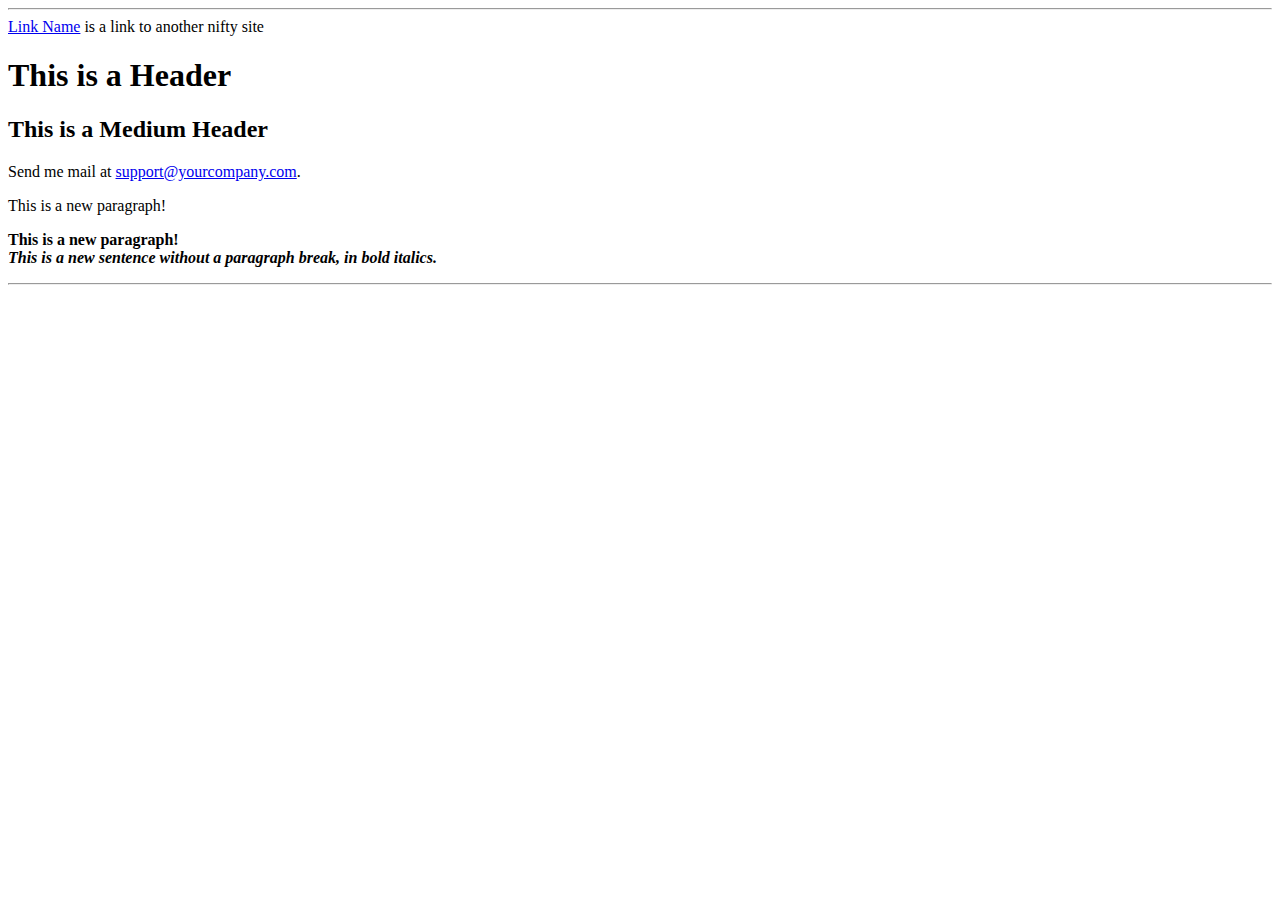
==== index.html @ 7172982a "Added one page" ====
<html>
  <head>
    <title>Your Title Here</title>
  </head>

  <body bgcolor="FFFFFF">
    <!-- <center><img src="clouds.jpg" align="BOTTOM" /></center> -->

    <hr />

    <a href="http://somegreatsite.com">Link Name</a>

    is a link to another nifty site

    <h1>This is a Header</h1>

    <h2>This is a Medium Header</h2>

    Send me mail at
    <a href="mailto:support@yourcompany.com"> support@yourcompany.com</a>.

    <p>This is a new paragraph!</p>

    <p>
      <b>This is a new paragraph!</b>

      <br />
      <b
        ><i
          >This is a new sentence without a paragraph break, in bold italics.</i
        ></b
      >
    </p>

    <hr />
  </body>
</html>
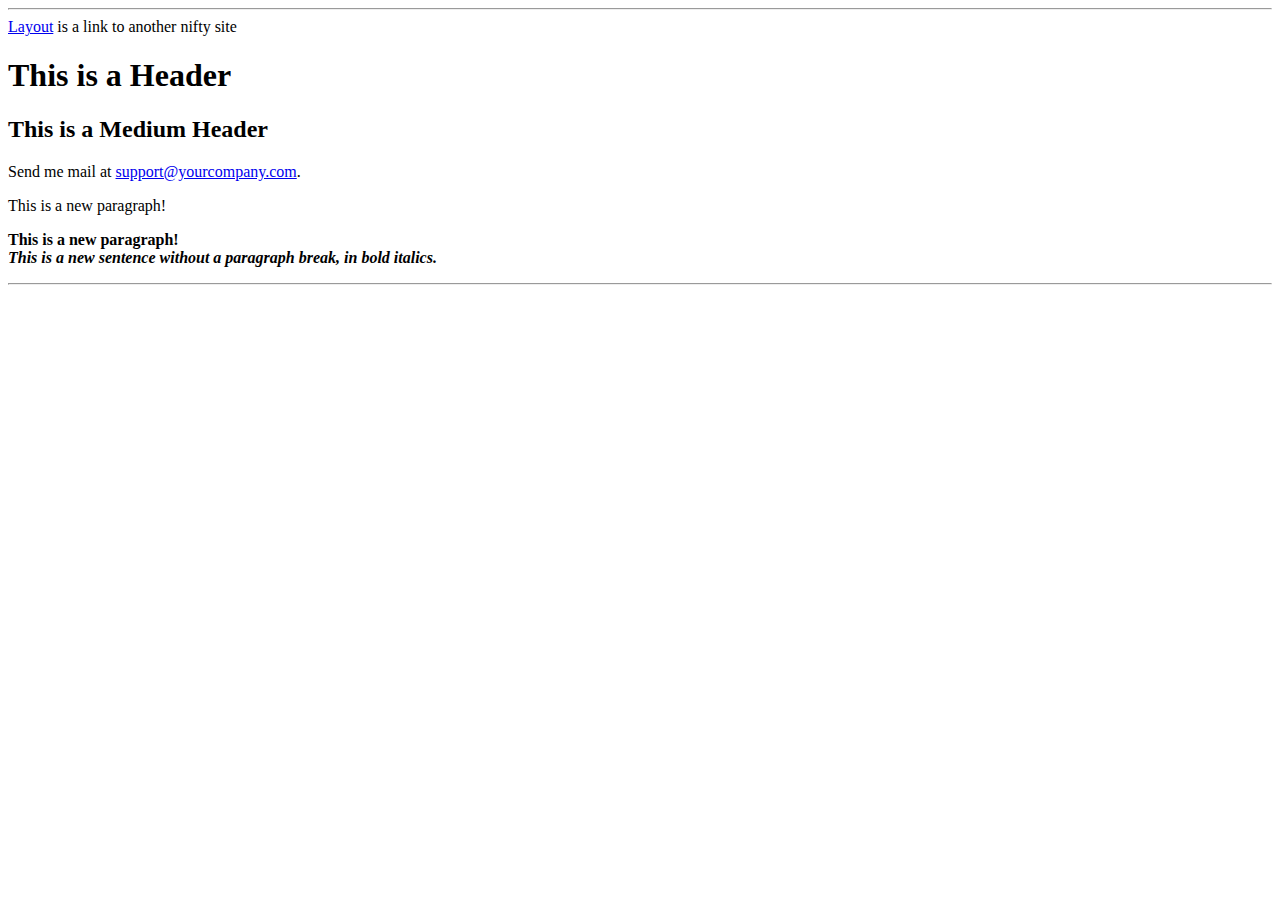
==== commit d9ea9567: "Linking to another page" ====
--- a/index.html
+++ b/index.html
@@ -3,15 +3,15 @@
     <title>Your Title Here</title>
   </head>
 
-  <body bgcolor="FFFFFF">
+  <body>
     <!-- <center><img src="clouds.jpg" align="BOTTOM" /></center> -->
 
     <hr />
 
-    <a href="http://somegreatsite.com">Link Name</a>
+    <a href="layout.html">Layout</a>
 
     is a link to another nifty site
-
+    <!-- <img src="catvid.jpg" /> -->
     <h1>This is a Header</h1>
 
     <h2>This is a Medium Header</h2>
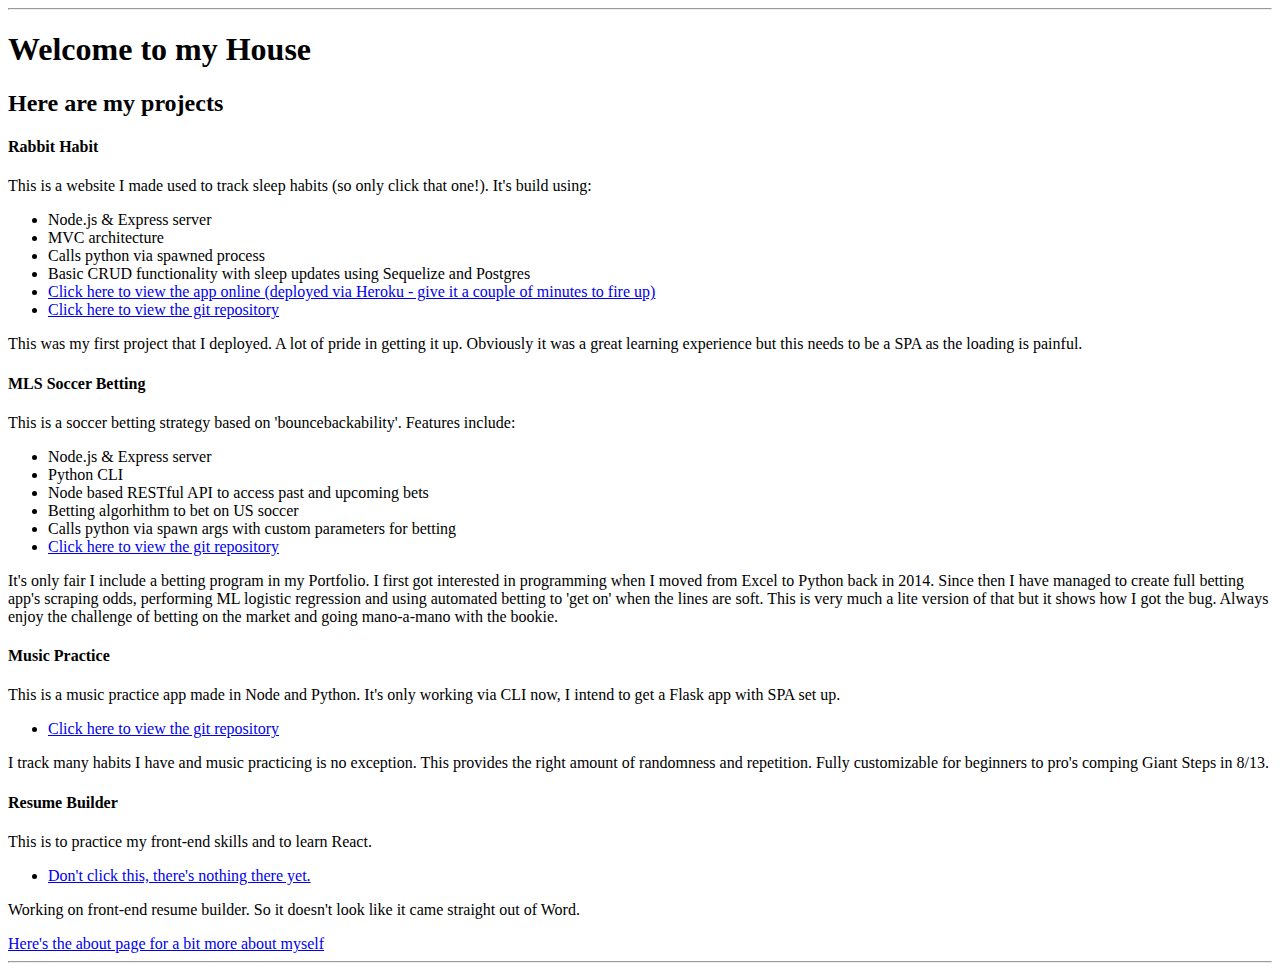
==== commit c112066c: "Fleshed out about and index. To add styling next" ====
--- a/index.html
+++ b/index.html
@@ -1,36 +1,109 @@
 <html>
   <head>
-    <title>Your Title Here</title>
+    <title>Deans Portfolio Page</title>
   </head>
 
   <body>
-    <!-- <center><img src="clouds.jpg" align="BOTTOM" /></center> -->
-
     <hr />
 
-    <a href="layout.html">Layout</a>
+    <h1>Welcome to my House</h1>
 
-    is a link to another nifty site
-    <!-- <img src="catvid.jpg" /> -->
-    <h1>This is a Header</h1>
+    <h2>Here are my projects</h2>
 
-    <h2>This is a Medium Header</h2>
-
-    Send me mail at
-    <a href="mailto:support@yourcompany.com"> support@yourcompany.com</a>.
-
-    <p>This is a new paragraph!</p>
+    <h4>Rabbit Habit</h4>
+    <p>
+      This is a website I made used to track sleep habits (so only click that
+      one!). It's build using:
+    </p>
+    <ul>
+      <li>Node.js & Express server</li>
+      <li>MVC architecture</li>
+      <li>Calls python via spawned process</li>
+      <li>
+        Basic CRUD functionality with sleep updates using Sequelize and Postgres
+      </li>
+      <li>
+        <a href="https://immense-sea-62601.herokuapp.com/"
+          >Click here to view the app online (deployed via Heroku - give it a
+          couple of minutes to fire up)</a
+        >
+      </li>
+      <li>
+        <a href="https://github.com/spankyf/rabbit-habit-two"
+          >Click here to view the git repository</a
+        >
+      </li>
+    </ul>
 
     <p>
-      <b>This is a new paragraph!</b>
+      This was my first project that I deployed. A lot of pride in getting it
+      up. Obviously it was a great learning experience but this needs to be a
+      SPA as the loading is painful.
+    </p>
+    <!-- second project -->
+    <h4>MLS Soccer Betting</h4>
+    <p>
+      This is a soccer betting strategy based on 'bouncebackability'. Features
+      include:
+    </p>
+    <ul>
+      <li>Node.js & Express server</li>
+      <li>Python CLI</li>
+      <li>Node based RESTful API to access past and upcoming bets</li>
+      <li>Betting algorhithm to bet on US soccer</li>
+      <li>Calls python via spawn args with custom parameters for betting</li>
+      <li>
+        <a href="https://github.com/spankyf/soccer-betting"
+          >Click here to view the git repository</a
+        >
+      </li>
+    </ul>
 
-      <br />
-      <b
-        ><i
-          >This is a new sentence without a paragraph break, in bold italics.</i
-        ></b
-      >
+    <p>
+      It's only fair I include a betting program in my Portfolio. I first got
+      interested in programming when I moved from Excel to Python back in 2014.
+      Since then I have managed to create full betting app's scraping odds,
+      performing ML logistic regression and using automated betting to 'get on'
+      when the lines are soft. This is very much a lite version of that but it
+      shows how I got the bug. Always enjoy the challenge of betting on the
+      market and going mano-a-mano with the bookie.
     </p>
+    <!-- third project -->
+    <h4>Music Practice</h4>
+    <p>
+      This is a music practice app made in Node and Python. It's only working
+      via CLI now, I intend to get a Flask app with SPA set up.
+    </p>
+    <ul>
+      <li>
+        <a href="https://github.com/spankyf/soccer-betting"
+          >Click here to view the git repository</a
+        >
+      </li>
+    </ul>
+
+    <p>
+      I track many habits I have and music practicing is no exception. This
+      provides the right amount of randomness and repetition. Fully customizable
+      for beginners to pro's comping Giant Steps in 8/13.
+    </p>
+    <!-- third project -->
+    <h4>Resume Builder</h4>
+    <p>This is to practice my front-end skills and to learn React.</p>
+    <ul>
+      <li>
+        <a href="https://github.com/spankyf/soccer-betting"
+          >Don't click this, there's nothing there yet.</a
+        >
+      </li>
+    </ul>
+
+    <p>
+      Working on front-end resume builder. So it doesn't look like it came
+      straight out of Word.
+    </p>
+
+    <a href="about.html"> Here's the about page for a bit more about myself</a>
 
     <hr />
   </body>
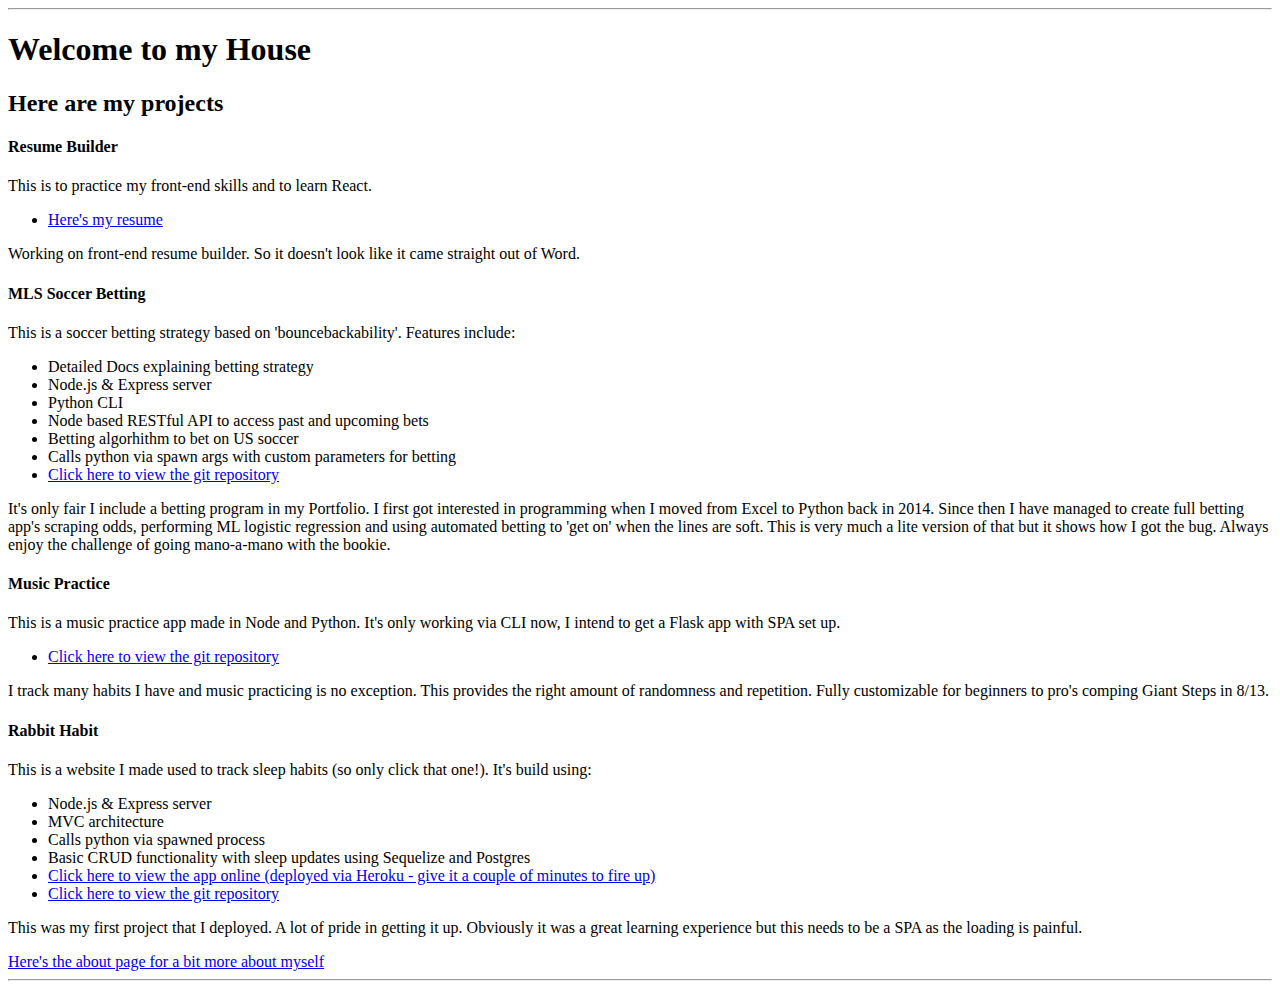
==== commit f3ecb650: "Updated with resume" ====
--- a/index.html
+++ b/index.html
@@ -10,6 +10,68 @@
 
     <h2>Here are my projects</h2>
 
+    <h4>Resume Builder</h4>
+    <p>This is to practice my front-end skills and to learn React.</p>
+    <ul>
+      <li>
+        <a href="resume.html">Here's my resume</a>
+      </li>
+    </ul>
+
+    <p>
+      Working on front-end resume builder. So it doesn't look like it came
+      straight out of Word.
+    </p>
+
+    <!-- second project -->
+    <h4>MLS Soccer Betting</h4>
+    <p>
+      This is a soccer betting strategy based on 'bouncebackability'. Features
+      include:
+    </p>
+    <ul>
+      <li>Detailed Docs explaining betting strategy</li>
+      <li>Node.js & Express server</li>
+      <li>Python CLI</li>
+      <li>Node based RESTful API to access past and upcoming bets</li>
+      <li>Betting algorhithm to bet on US soccer</li>
+      <li>Calls python via spawn args with custom parameters for betting</li>
+      <li>
+        <a href="https://github.com/spankyf/soccer-betting"
+          >Click here to view the git repository</a
+        >
+      </li>
+    </ul>
+
+    <p>
+      It's only fair I include a betting program in my Portfolio. I first got
+      interested in programming when I moved from Excel to Python back in 2014.
+      Since then I have managed to create full betting app's scraping odds,
+      performing ML logistic regression and using automated betting to 'get on'
+      when the lines are soft. This is very much a lite version of that but it
+      shows how I got the bug. Always enjoy the challenge of going mano-a-mano
+      with the bookie.
+    </p>
+    <!-- third project -->
+    <h4>Music Practice</h4>
+    <p>
+      This is a music practice app made in Node and Python. It's only working
+      via CLI now, I intend to get a Flask app with SPA set up.
+    </p>
+    <ul>
+      <li>
+        <a href="https://github.com/spankyf/soccer-betting"
+          >Click here to view the git repository</a
+        >
+      </li>
+    </ul>
+
+    <p>
+      I track many habits I have and music practicing is no exception. This
+      provides the right amount of randomness and repetition. Fully customizable
+      for beginners to pro's comping Giant Steps in 8/13.
+    </p>
+    <!-- fourth project -->
     <h4>Rabbit Habit</h4>
     <p>
       This is a website I made used to track sleep habits (so only click that
@@ -40,68 +102,6 @@
       up. Obviously it was a great learning experience but this needs to be a
       SPA as the loading is painful.
     </p>
-    <!-- second project -->
-    <h4>MLS Soccer Betting</h4>
-    <p>
-      This is a soccer betting strategy based on 'bouncebackability'. Features
-      include:
-    </p>
-    <ul>
-      <li>Node.js & Express server</li>
-      <li>Python CLI</li>
-      <li>Node based RESTful API to access past and upcoming bets</li>
-      <li>Betting algorhithm to bet on US soccer</li>
-      <li>Calls python via spawn args with custom parameters for betting</li>
-      <li>
-        <a href="https://github.com/spankyf/soccer-betting"
-          >Click here to view the git repository</a
-        >
-      </li>
-    </ul>
-
-    <p>
-      It's only fair I include a betting program in my Portfolio. I first got
-      interested in programming when I moved from Excel to Python back in 2014.
-      Since then I have managed to create full betting app's scraping odds,
-      performing ML logistic regression and using automated betting to 'get on'
-      when the lines are soft. This is very much a lite version of that but it
-      shows how I got the bug. Always enjoy the challenge of betting on the
-      market and going mano-a-mano with the bookie.
-    </p>
-    <!-- third project -->
-    <h4>Music Practice</h4>
-    <p>
-      This is a music practice app made in Node and Python. It's only working
-      via CLI now, I intend to get a Flask app with SPA set up.
-    </p>
-    <ul>
-      <li>
-        <a href="https://github.com/spankyf/soccer-betting"
-          >Click here to view the git repository</a
-        >
-      </li>
-    </ul>
-
-    <p>
-      I track many habits I have and music practicing is no exception. This
-      provides the right amount of randomness and repetition. Fully customizable
-      for beginners to pro's comping Giant Steps in 8/13.
-    </p>
-    <!-- third project -->
-    <h4>Resume Builder</h4>
-    <p>This is to practice my front-end skills and to learn React.</p>
-    <ul>
-      <li>
-        <a href="https://github.com/spankyf/soccer-betting"
-          >Don't click this, there's nothing there yet.</a
-        >
-      </li>
-    </ul>
-
-    <p>
-      Working on front-end resume builder. So it doesn't look like it came
-      straight out of Word.
-    </p>
 
     <a href="about.html"> Here's the about page for a bit more about myself</a>
 
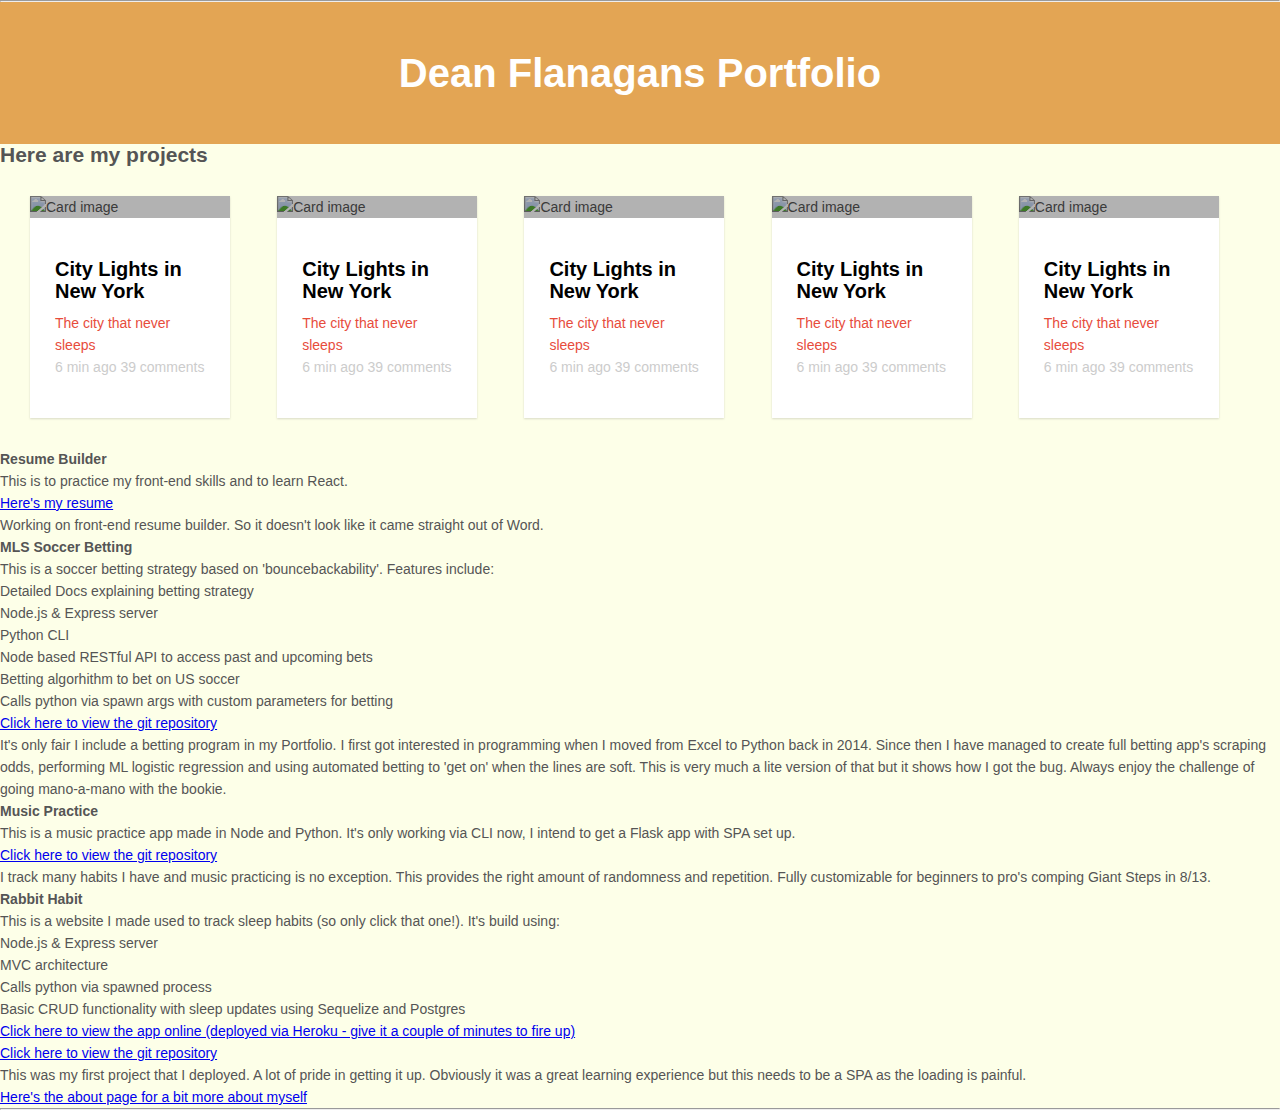
==== commit b17ebf25: "Working on cards display for projects" ====
--- a/index.html
+++ b/index.html
@@ -1,14 +1,130 @@
 <html>
   <head>
     <title>Deans Portfolio Page</title>
+    <link rel="stylesheet" href="index_styles.css" />
+    <link rel="stylesheet" href="cards.css" />
   </head>
 
   <body>
     <hr />
 
-    <h1>Welcome to my House</h1>
+    <div class="header">
+      <h1>Dean Flanagans Portfolio</h1>
+    </div>
 
     <h2>Here are my projects</h2>
+    <div class="cards-container">
+      <article class="card">
+        <div class="card__media">
+          <img src="http://placehold.it/300x300" alt="Card image" />
+        </div>
+
+        <div class="card__content">
+          <header class="card__header">
+            <h2 class="card__title">City Lights in New York</h2>
+            <div class="card__subtitle">The city that never sleeps</div>
+          </header>
+          <p class="card__excerpt">
+            New York, the largest city in the U.S., is an architectural marvel
+            with plenty of historic monuments, magnificent buildings and
+            countless dazzling skyscrapers.
+          </p>
+
+          <footer class="card__meta" role="contentinfo">
+            <span class="card__post-date">6 min ago</span>
+            <span class="card__comments">39 comments</span>
+          </footer>
+        </div>
+      </article>
+      <article class="card">
+        <div class="card__media">
+          <img src="http://placehold.it/300x300" alt="Card image" />
+        </div>
+
+        <div class="card__content">
+          <header class="card__header">
+            <h2 class="card__title">City Lights in New York</h2>
+            <div class="card__subtitle">The city that never sleeps</div>
+          </header>
+          <p class="card__excerpt">
+            New York, the largest city in the U.S., is an architectural marvel
+            with plenty of historic monuments, magnificent buildings and
+            countless dazzling skyscrapers.
+          </p>
+
+          <footer class="card__meta" role="contentinfo">
+            <span class="card__post-date">6 min ago</span>
+            <span class="card__comments">39 comments</span>
+          </footer>
+        </div>
+      </article>
+      <article class="card">
+        <div class="card__media">
+          <img src="http://placehold.it/300x300" alt="Card image" />
+        </div>
+
+        <div class="card__content">
+          <header class="card__header">
+            <h2 class="card__title">City Lights in New York</h2>
+            <div class="card__subtitle">The city that never sleeps</div>
+          </header>
+          <p class="card__excerpt">
+            New York, the largest city in the U.S., is an architectural marvel
+            with plenty of historic monuments, magnificent buildings and
+            countless dazzling skyscrapers.
+          </p>
+
+          <footer class="card__meta" role="contentinfo">
+            <span class="card__post-date">6 min ago</span>
+            <span class="card__comments">39 comments</span>
+          </footer>
+        </div>
+      </article>
+      <article class="card">
+        <div class="card__media">
+          <img src="http://placehold.it/300x300" alt="Card image" />
+        </div>
+
+        <div class="card__content">
+          <header class="card__header">
+            <h2 class="card__title">City Lights in New York</h2>
+            <div class="card__subtitle">The city that never sleeps</div>
+          </header>
+          <p class="card__excerpt">
+            New York, the largest city in the U.S., is an architectural marvel
+            with plenty of historic monuments, magnificent buildings and
+            countless dazzling skyscrapers.
+          </p>
+
+          <footer class="card__meta" role="contentinfo">
+            <span class="card__post-date">6 min ago</span>
+            <span class="card__comments">39 comments</span>
+          </footer>
+        </div>
+      </article>
+      <article class="card">
+        <div class="card__media">
+          <img src="http://placehold.it/300x300" alt="Card image" />
+        </div>
+
+        <div class="card__content">
+          <header class="card__header">
+            <h2 class="card__title">City Lights in New York</h2>
+            <div class="card__subtitle">The city that never sleeps</div>
+          </header>
+          <p class="card__excerpt">
+            New York, the largest city in the U.S., is an architectural marvel
+            with plenty of historic monuments, magnificent buildings and
+            countless dazzling skyscrapers.
+          </p>
+
+          <footer class="card__meta" role="contentinfo">
+            <span class="card__post-date">6 min ago</span>
+            <span class="card__comments">39 comments</span>
+          </footer>
+        </div>
+      </article>
+    </div>
 
     <h4>Resume Builder</h4>
     <p>This is to practice my front-end skills and to learn React.</p>
--- a/index_styles.css
+++ b/index_styles.css
@@ -0,0 +1,32 @@
+* {
+  margin: 0;
+  padding: 0;
+  box-sizing: border-box;
+  list-style: none;
+  font-family: "Montserrat", sans-serif;
+}
+
+body {
+  background: #fdffe8;
+  font-size: 14px;
+  line-height: 22px;
+  color: #555555;
+}
+
+.header {
+  padding: 60px;
+  text-align: center;
+  background: #e3a554;
+  color: white;
+  font-size: 20px;
+}
+
+.cards-container {
+  display: grid;
+  padding: 30px;
+  grid-template-columns: repeat(5, 1fr);
+
+  grid-auto-rows: auto;
+
+  grid-gap: 1rem;
+}
--- a/cards.css
+++ b/cards.css
@@ -0,0 +1,129 @@
+.card {
+  width: 200px;
+  background: #fff;
+  transition: box-shadow 0.3s ease-in-out;
+  box-shadow: 0 1px 2px 0 rgba(0, 0, 0, 0.15);
+}
+
+/* Add box shadow to entire card on hover */
+.card:hover {
+  box-shadow: 0 1px 35px 0 rgba(0, 0, 0, 0.3);
+}
+
+/* Creates variation of card component in a wide format */
+.card.card--wide {
+  display: flex;
+  justify-content: center;
+  align-items: center;
+  width: 768px;
+}
+
+.card__media {
+  position: relative;
+  width: 200px;
+}
+
+/* Adds transparent overlay over image. */
+.card__media::before {
+  content: "";
+  display: block;
+  position: absolute;
+  top: 0;
+  bottom: 0;
+  left: 0;
+  right: 0;
+  background: rgba(0, 0, 0, 0.3);
+}
+
+.card__media img {
+  display: block;
+  max-width: 100%;
+  height: auto;
+}
+
+.card__date {
+  position: absolute;
+  right: 20px;
+  top: 20px;
+  display: flex;
+  justify-content: center;
+  align-items: center;
+  flex-direction: column;
+  width: 70px;
+  height: 70px;
+  border-radius: 50%;
+  background: #e74c3c;
+  color: white;
+  font-weight: bold;
+}
+
+.date--day {
+  font-size: 20px;
+  line-height: 1;
+}
+
+.date--month {
+  font-size: 14px;
+  line-height: 1;
+  text-transform: uppercase;
+}
+
+.card__category {
+  position: absolute;
+  bottom: 0;
+  left: 0;
+  font-size: 14px;
+  font-weight: bold;
+  letter-spacing: 0.06em;
+  display: inline-block;
+  color: white;
+  background: #e74c3c;
+  text-align: center;
+  padding: 5px 15px;
+  text-transform: uppercase;
+}
+
+.card__content {
+  padding: 40px 25px;
+  color: #999999;
+  transition: all 0.3s cubic-bezier(0.37, 0.75, 0.61, 1.05) 0s;
+}
+
+/* Changes padding on wide card */
+.card--wide .card__content {
+  padding: 20px 20px;
+  width: calc(100% - 300px);
+}
+
+/* By default we hide the excerpt on card long. */
+.card__excerpt {
+  max-height: 0;
+  overflow: hidden;
+  transition: max-height 0.3s ease-in-out;
+}
+
+/* Removes max-height on wide card */
+.card--wide .card__excerpt {
+  max-height: none;
+}
+
+/* On hover, we expand the excerpt container to show the text. */
+.card:hover .card__excerpt {
+  max-height: 300px;
+}
+
+.card__title {
+  color: initial;
+  margin: 0 0 10px;
+  font-size: 20px;
+}
+
+.card__subtitle {
+  color: #e74c3c;
+  font-weight: 300;
+}
+
+.card__meta {
+  color: #ccc;
+  font-size: 14px;
+}
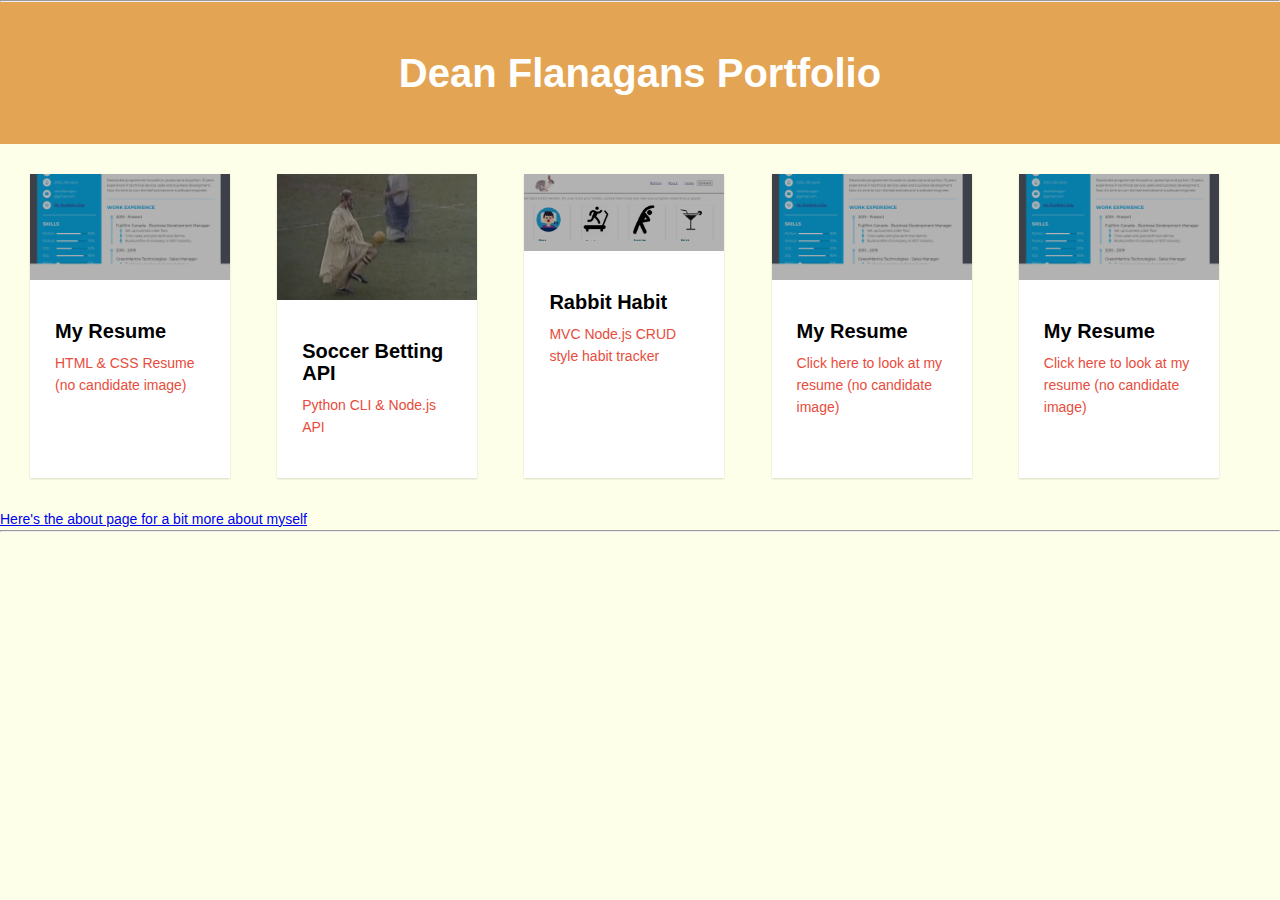
==== commit 6557b969: "Added pictures and descriptions" ====
--- a/index.html
+++ b/index.html
@@ -12,212 +12,114 @@
       <h1>Dean Flanagans Portfolio</h1>
     </div>
 
-    <h2>Here are my projects</h2>
     <div class="cards-container">
       <article class="card">
-        <div class="card__media">
-          <img src="http://placehold.it/300x300" alt="Card image" />
-        </div>
+        <a href="./resume.html">
+          <div class="card__media">
+            <img src="./resume_preview.png" alt="Card image" />
+          </div>
+        </a>
 
         <div class="card__content">
           <header class="card__header">
-            <h2 class="card__title">City Lights in New York</h2>
-            <div class="card__subtitle">The city that never sleeps</div>
+            <h2 class="card__title">My Resume</h2>
+            <div class="card__subtitle">
+              HTML & CSS Resume (no candidate image)
+            </div>
           </header>
           <p class="card__excerpt">
-            New York, the largest city in the U.S., is an architectural marvel
-            with plenty of historic monuments, magnificent buildings and
-            countless dazzling skyscrapers.
+            This is my resume made using CSS and HTML. I adapted it from a
+            resume template online. All the links to my social work.
           </p>
-
-          <footer class="card__meta" role="contentinfo">
-            <span class="card__post-date">6 min ago</span>
-            <span class="card__comments">39 comments</span>
-          </footer>
         </div>
       </article>
       <article class="card">
-        <div class="card__media">
-          <img src="http://placehold.it/300x300" alt="Card image" />
-        </div>
+        <a href="https://github.com/spankyf/soccer-betting">
+          <div class="card__media">
+            <img src="./soccer-python.jpg" alt="Card image" />
+          </div>
+        </a>
 
         <div class="card__content">
           <header class="card__header">
-            <h2 class="card__title">City Lights in New York</h2>
-            <div class="card__subtitle">The city that never sleeps</div>
+            <h2 class="card__title">Soccer Betting API</h2>
+            <div class="card__subtitle">Python CLI & Node.js API</div>
           </header>
           <p class="card__excerpt">
-            New York, the largest city in the U.S., is an architectural marvel
-            with plenty of historic monuments, magnificent buildings and
-            countless dazzling skyscrapers.
+            I got interested in programming when I wanted to convert my Excel
+            betting models to Python. Since then I have created app's for
+            scraping odds, performing logistic regression and automated betting
+            to 'get on' using bookie API when the lines are soft.
           </p>
-
-          <footer class="card__meta" role="contentinfo">
-            <span class="card__post-date">6 min ago</span>
-            <span class="card__comments">39 comments</span>
-          </footer>
         </div>
       </article>
       <article class="card">
-        <div class="card__media">
-          <img src="http://placehold.it/300x300" alt="Card image" />
-        </div>
+        <a href="https://immense-sea-62601.herokuapp.com/">
+          <div class="card__media">
+            <img src="./habit_preview.png" alt="Card image" />
+          </div>
+        </a>
 
         <div class="card__content">
           <header class="card__header">
-            <h2 class="card__title">City Lights in New York</h2>
-            <div class="card__subtitle">The city that never sleeps</div>
+            <h2 class="card__title">Rabbit Habit</h2>
+            <div class="card__subtitle">
+              MVC Node.js CRUD style habit tracker
+            </div>
           </header>
           <p class="card__excerpt">
-            New York, the largest city in the U.S., is an architectural marvel
-            with plenty of historic monuments, magnificent buildings and
-            countless dazzling skyscrapers.
+            This was my first project that I deployed. A lot of pride in getting
+            it up. Obviously it was a great learning experience but this needs
+            to be a SPA as the loading is painful. Github
+            <a href="https://github.com/spankyf/rabbit-habit-two">here.</a>
           </p>
-
-          <footer class="card__meta" role="contentinfo">
-            <span class="card__post-date">6 min ago</span>
-            <span class="card__comments">39 comments</span>
-          </footer>
         </div>
       </article>
       <article class="card">
-        <div class="card__media">
-          <img src="http://placehold.it/300x300" alt="Card image" />
-        </div>
+        <a href="./resume.html">
+          <div class="card__media">
+            <img src="./resume_preview.png" alt="Card image" />
+          </div>
+        </a>
 
         <div class="card__content">
           <header class="card__header">
-            <h2 class="card__title">City Lights in New York</h2>
-            <div class="card__subtitle">The city that never sleeps</div>
+            <h2 class="card__title">My Resume</h2>
+            <div class="card__subtitle">
+              Click here to look at my resume (no candidate image)
+            </div>
           </header>
           <p class="card__excerpt">
-            New York, the largest city in the U.S., is an architectural marvel
-            with plenty of historic monuments, magnificent buildings and
-            countless dazzling skyscrapers.
+            This is my resume made using CSS and HTML. I adapted it from a
+            resume template online. All the links to my social work.
           </p>
-
-          <footer class="card__meta" role="contentinfo">
-            <span class="card__post-date">6 min ago</span>
-            <span class="card__comments">39 comments</span>
-          </footer>
         </div>
       </article>
       <article class="card">
-        <div class="card__media">
-          <img src="http://placehold.it/300x300" alt="Card image" />
-        </div>
+        <a href="./resume.html">
+          <div class="card__media">
+            <img src="./resume_preview.png" alt="Card image" />
+          </div>
+        </a>
 
         <div class="card__content">
           <header class="card__header">
-            <h2 class="card__title">City Lights in New York</h2>
-            <div class="card__subtitle">The city that never sleeps</div>
+            <h2 class="card__title">My Resume</h2>
+            <div class="card__subtitle">
+              Click here to look at my resume (no candidate image)
+            </div>
           </header>
           <p class="card__excerpt">
-            New York, the largest city in the U.S., is an architectural marvel
-            with plenty of historic monuments, magnificent buildings and
-            countless dazzling skyscrapers.
+            This is my resume made using CSS and HTML. I adapted it from a
+            resume template online. All the links to my social work.
           </p>
-
-          <footer class="card__meta" role="contentinfo">
-            <span class="card__post-date">6 min ago</span>
-            <span class="card__comments">39 comments</span>
-          </footer>
         </div>
       </article>
     </div>
 
-    <h4>Resume Builder</h4>
-    <p>This is to practice my front-end skills and to learn React.</p>
-    <ul>
-      <li>
-        <a href="resume.html">Here's my resume</a>
-      </li>
-    </ul>
+    <!-- second project -->
 
-    <p>
-      Working on front-end resume builder. So it doesn't look like it came
-      straight out of Word.
-    </p>
-
-    <!-- second project -->
-    <h4>MLS Soccer Betting</h4>
-    <p>
-      This is a soccer betting strategy based on 'bouncebackability'. Features
-      include:
-    </p>
-    <ul>
-      <li>Detailed Docs explaining betting strategy</li>
-      <li>Node.js & Express server</li>
-      <li>Python CLI</li>
-      <li>Node based RESTful API to access past and upcoming bets</li>
-      <li>Betting algorhithm to bet on US soccer</li>
-      <li>Calls python via spawn args with custom parameters for betting</li>
-      <li>
-        <a href="https://github.com/spankyf/soccer-betting"
-          >Click here to view the git repository</a
-        >
-      </li>
-    </ul>
-
-    <p>
-      It's only fair I include a betting program in my Portfolio. I first got
-      interested in programming when I moved from Excel to Python back in 2014.
-      Since then I have managed to create full betting app's scraping odds,
-      performing ML logistic regression and using automated betting to 'get on'
-      when the lines are soft. This is very much a lite version of that but it
-      shows how I got the bug. Always enjoy the challenge of going mano-a-mano
-      with the bookie.
-    </p>
     <!-- third project -->
-    <h4>Music Practice</h4>
-    <p>
-      This is a music practice app made in Node and Python. It's only working
-      via CLI now, I intend to get a Flask app with SPA set up.
-    </p>
-    <ul>
-      <li>
-        <a href="https://github.com/spankyf/soccer-betting"
-          >Click here to view the git repository</a
-        >
-      </li>
-    </ul>
-
-    <p>
-      I track many habits I have and music practicing is no exception. This
-      provides the right amount of randomness and repetition. Fully customizable
-      for beginners to pro's comping Giant Steps in 8/13.
-    </p>
-    <!-- fourth project -->
-    <h4>Rabbit Habit</h4>
-    <p>
-      This is a website I made used to track sleep habits (so only click that
-      one!). It's build using:
-    </p>
-    <ul>
-      <li>Node.js & Express server</li>
-      <li>MVC architecture</li>
-      <li>Calls python via spawned process</li>
-      <li>
-        Basic CRUD functionality with sleep updates using Sequelize and Postgres
-      </li>
-      <li>
-        <a href="https://immense-sea-62601.herokuapp.com/"
-          >Click here to view the app online (deployed via Heroku - give it a
-          couple of minutes to fire up)</a
-        >
-      </li>
-      <li>
-        <a href="https://github.com/spankyf/rabbit-habit-two"
-          >Click here to view the git repository</a
-        >
-      </li>
-    </ul>
-
-    <p>
-      This was my first project that I deployed. A lot of pride in getting it
-      up. Obviously it was a great learning experience but this needs to be a
-      SPA as the loading is painful.
-    </p>
 
     <a href="about.html"> Here's the about page for a bit more about myself</a>
 
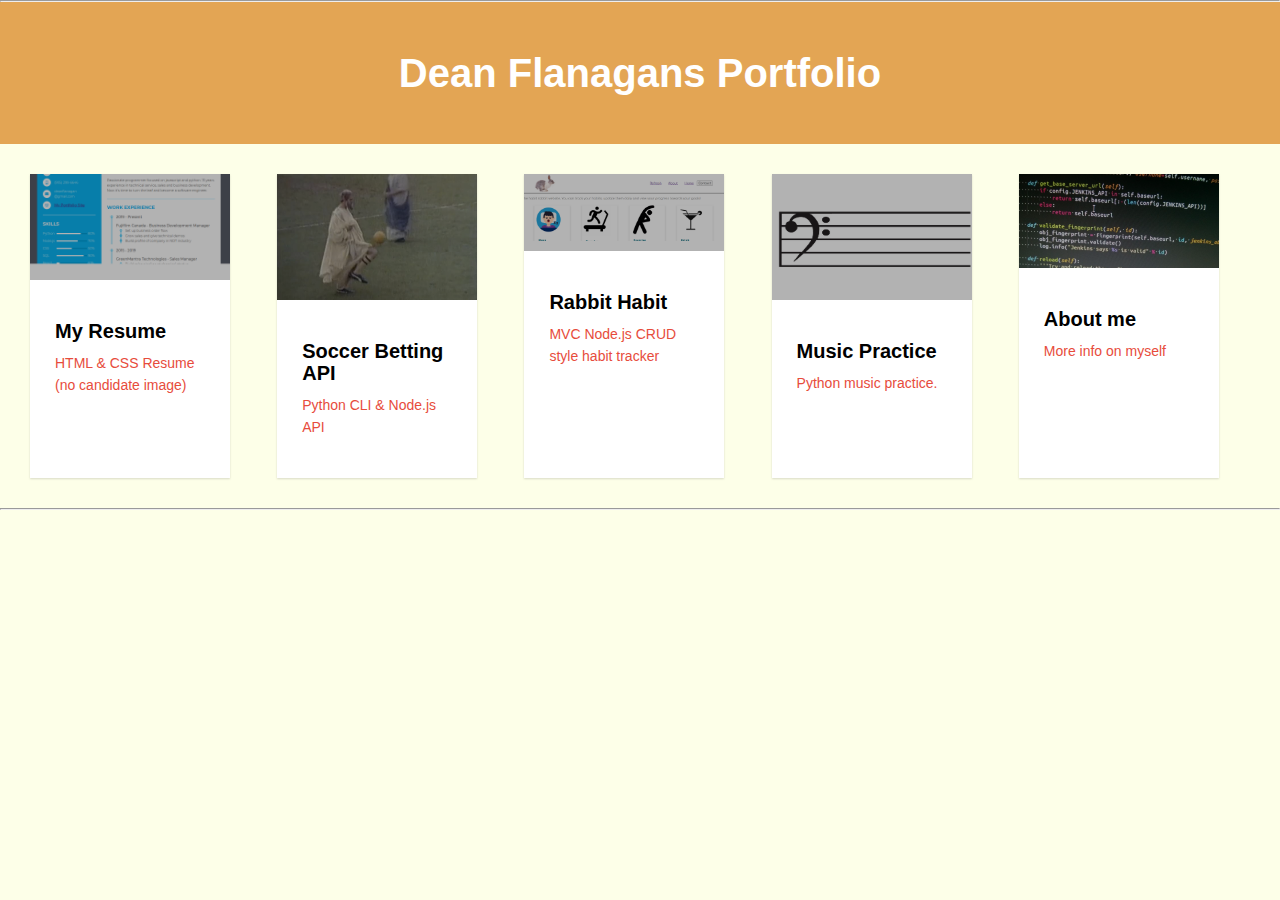
==== commit f7be167e: "Updated layout and added pdf resume" ====
--- a/index.html
+++ b/index.html
@@ -49,12 +49,13 @@
             I got interested in programming when I wanted to convert my Excel
             betting models to Python. Since then I have created app's for
             scraping odds, performing logistic regression and automated betting
-            to 'get on' using bookie API when the lines are soft.
+            to 'get on' using bookie API when the lines are soft.Github
+            <a href="https://github.com/spankyf/soccer-betting">here.</a>
           </p>
         </div>
       </article>
       <article class="card">
-        <a href="https://immense-sea-62601.herokuapp.com/">
+        <a href="https://powerful-scrubland-29433.herokuapp.com/">
           <div class="card__media">
             <img src="./habit_preview.png" alt="Card image" />
           </div>
@@ -76,52 +77,45 @@
         </div>
       </article>
       <article class="card">
-        <a href="./resume.html">
+        <a href="https://github.com/spankyf/music-practice-II">
           <div class="card__media">
-            <img src="./resume_preview.png" alt="Card image" />
+            <img src="./bass_clef.jpg" alt="Card image" />
           </div>
         </a>
 
         <div class="card__content">
           <header class="card__header">
-            <h2 class="card__title">My Resume</h2>
-            <div class="card__subtitle">
-              Click here to look at my resume (no candidate image)
-            </div>
+            <h2 class="card__title">Music Practice</h2>
+            <div class="card__subtitle">Python music practice.</div>
           </header>
           <p class="card__excerpt">
-            This is my resume made using CSS and HTML. I adapted it from a
-            resume template online. All the links to my social work.
+            This is my current project. I'm looking to learn Flask and use it to
+            host a music practice app. Github
+            <a href="https://github.com/spankyf/music-practice-II">here.</a>
           </p>
         </div>
       </article>
       <article class="card">
-        <a href="./resume.html">
+        <a href="./about.html">
           <div class="card__media">
-            <img src="./resume_preview.png" alt="Card image" />
+            <img src="./code.jpg" alt="Card image" />
           </div>
         </a>
 
         <div class="card__content">
           <header class="card__header">
-            <h2 class="card__title">My Resume</h2>
-            <div class="card__subtitle">
-              Click here to look at my resume (no candidate image)
-            </div>
+            <h2 class="card__title">About me</h2>
+            <div class="card__subtitle">More info on myself</div>
           </header>
           <p class="card__excerpt">
-            This is my resume made using CSS and HTML. I adapted it from a
-            resume template online. All the links to my social work.
+            I list some of my skills and accomplishments
+            <a href="./about.html">here.</a>
           </p>
         </div>
       </article>
     </div>
 
-    <!-- second project -->
-
-    <!-- third project -->
-
-    <a href="about.html"> Here's the about page for a bit more about myself</a>
+    <!-- <a href="about.html"> Here's the about page for a bit more about myself</a> -->
 
     <hr />
   </body>
